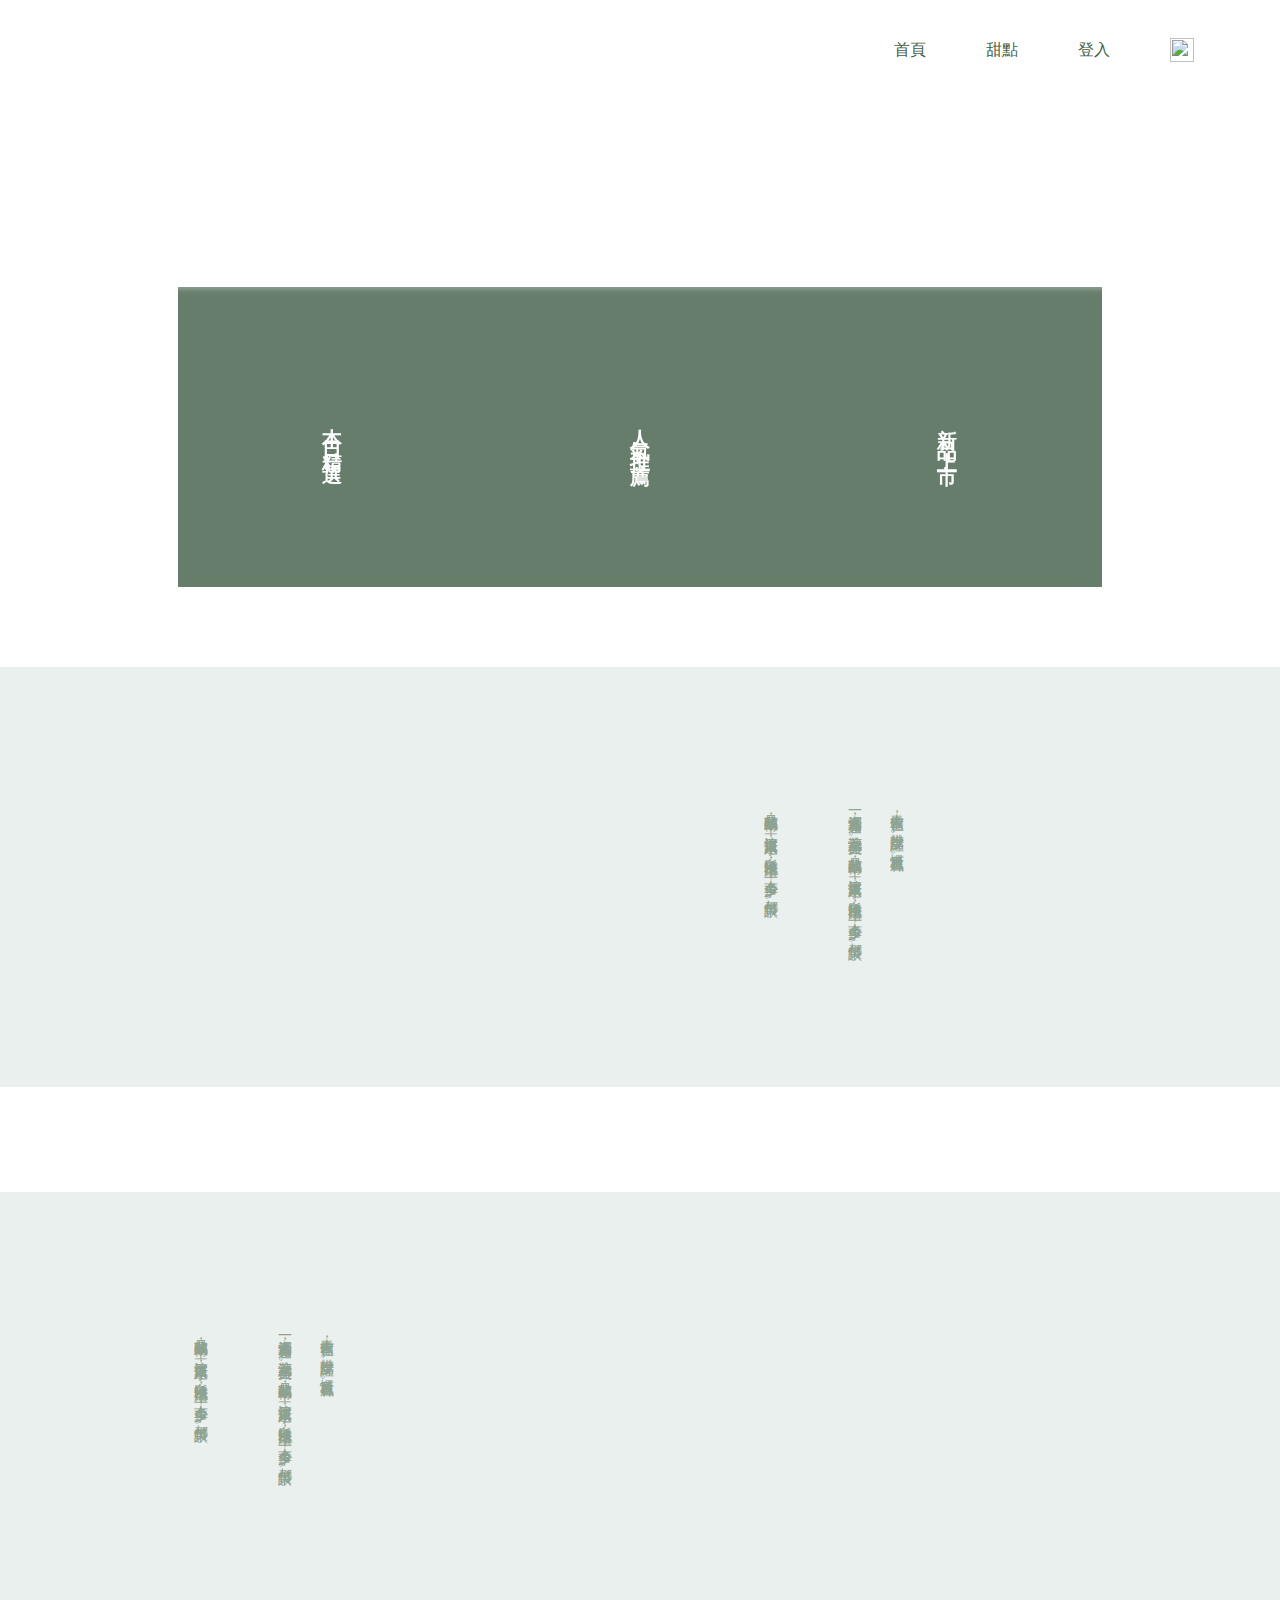
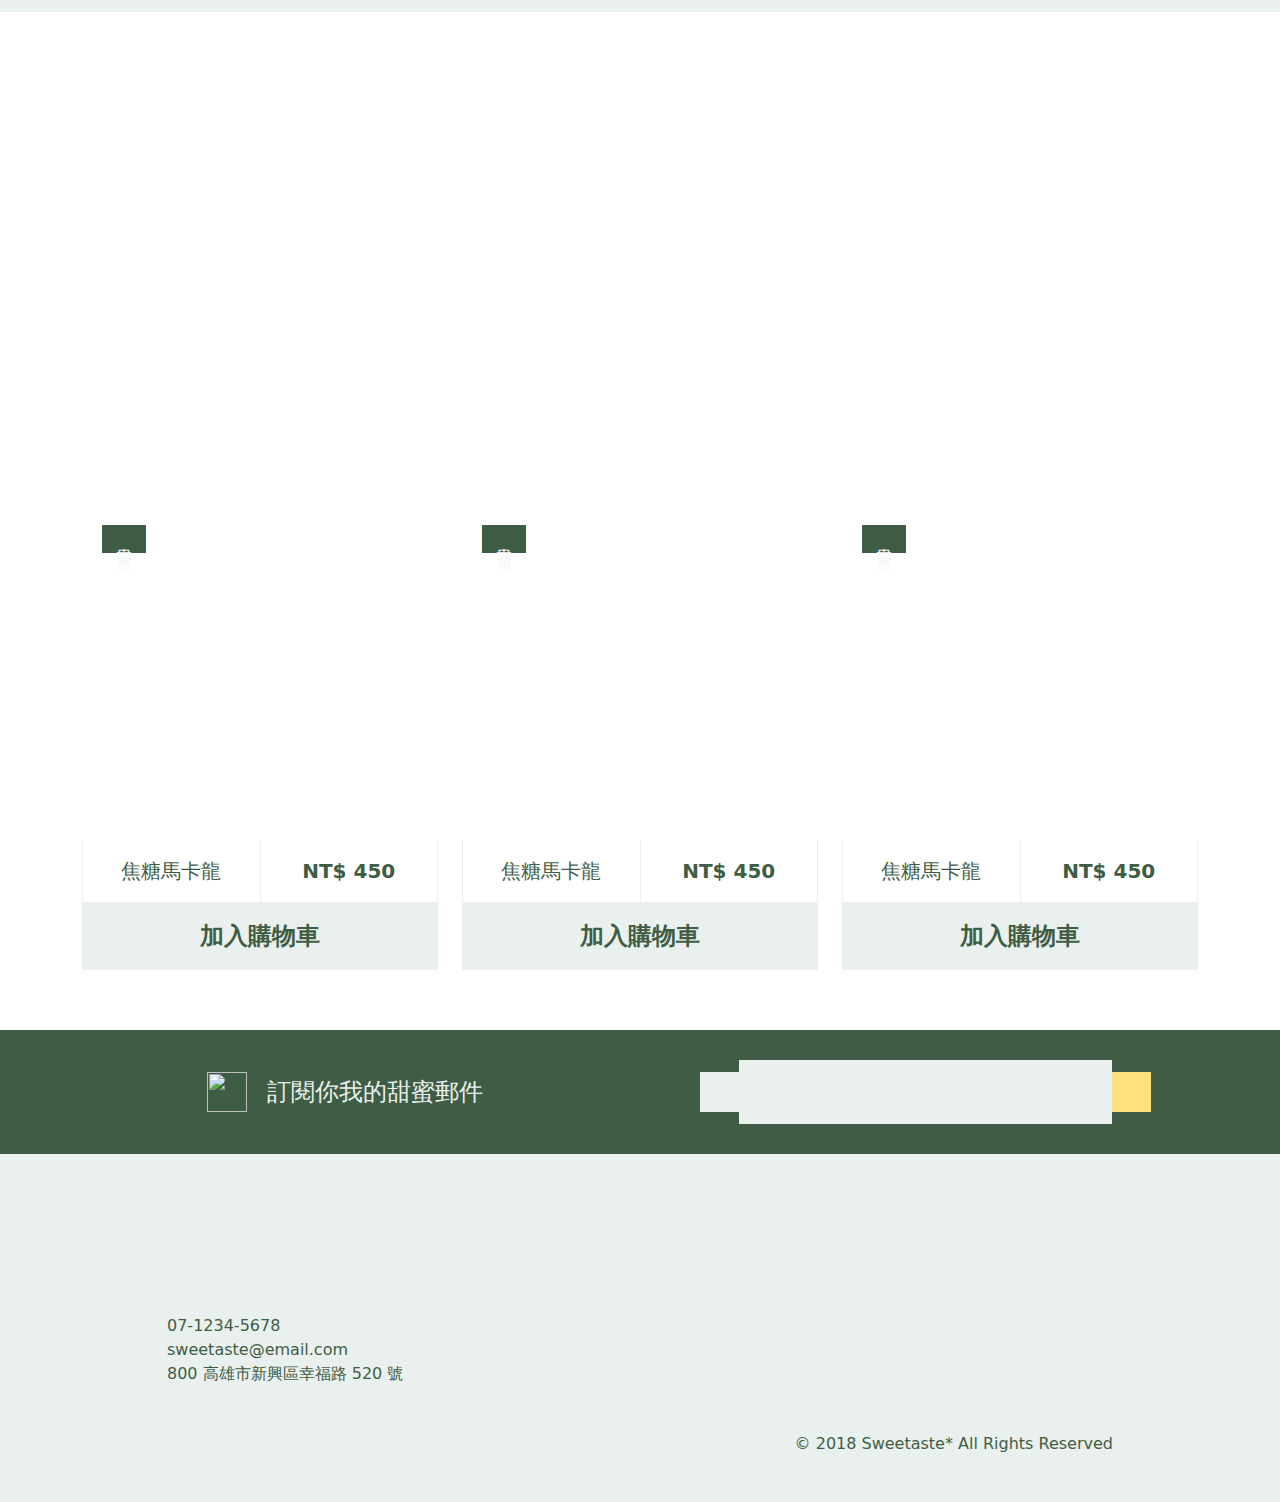
==== index.html @ 6bb73ef4 "final" ====
<!DOCTYPE html>
<html lang="en">
  <head>
    <meta charset="UTF-8" />
    <meta http-equiv="X-UA-Compatible" content="IE=edge" />
    <meta name="viewport" content="width=device-width, initial-scale=1.0" />
    <link rel="stylesheet" href="stylesheet/all.css" />

    <title>landing page</title>
  </head>
  <body>
    <nav class="navbar navbar-expand-lg navbar-light">
      <div class="container px-md-3">
      <a class="navbar-brand-lg d-md-block d-none" href="https://jamie151515.github.io/W5/">
          <img
          src="https://raw.githubusercontent.com/hexschool/webLayoutTraining1st/f70f00178a7f0baa31e9c01634303d8562cfe93a/student-week1/logo-all-dark.svg"
          alt=""
          height="40"
          />
      </a>
      <a class="navbar-brand-sm d-md-none d-block order-2" href="https://jamie151515.github.io/W5/">
          <img
          src="https://raw.githubusercontent.com/hexschool/webLayoutTraining1st/f70f00178a7f0baa31e9c01634303d8562cfe93a/student-week1/logotype-lg-dark.svg"
          alt=""
          height="17"
          />
      </a>
      <button
          class="navbar-toggler border-0"
          type="button"
          data-bs-toggle="collapse"
          data-bs-target="#navbarSupportedContent"
          aria-controls="navbarSupportedContent"
          aria-expanded="false"
          aria-label="Toggle navigation"
      >
          <span class="navbar-toggler-icon"></span>
      </button>

      <div class="collapse navbar-collapse" id="navbarSupportedContent">
          <ul class="navbar-nav ms-auto mb-2 mb-lg-0">
          <li class="nav-item">
              <a class="nav-link link-primary" href="https://jamie151515.github.io/W5/">首頁</a>
          </li>
          <li class="nav-item">
              <a class="nav-link link-primary" href="https://jamie151515.github.io/W5/product_list.html">甜點</a>
          </li>
          <li class="nav-item">
              <a class="nav-link link-primary" href="https://jamie151515.github.io/W5/log_in.html">登入</a>
          </li>
          </ul>
      </div>
      <div class="nav-cart ms-5 order-3">
              <a href="https://jamie151515.github.io/W5/cart.html">
              <img
                  src="https://github.com/hexschool/webLayoutTraining1st/blob/master/student-week1/shopping_cart.png?raw=true"
                  alt=""
                  width="24"
                  height="24"
              /></a>
      </div>
  </div>
  </nav>


    <section class="container px-0 px-md-3">
      <div class="banner" style="background-image:url('https://github.com/Jamie151515/W5/blob/main/sweetaste_img/home_banner.jpg?raw=true');  background-size: cover; background-repeat: no-repeat; background-repeat: no-repeat; height: 277px; background-position: center center;"></div>
      <div class="row mt-0 mt-md-n9 mb-md-8 mb-5 mx-0 justify-content-center">
        <div class="col-md-10 px-0">
          <div class="row justify-content-center g-0 no-gutters">
            <div class="col-lg-4 col-4">
              <div class="banner-bg" style="background-image:url('https://bit.ly/2xPn7Eq'); height:300px; background-size: cover; background-repeat: no-repeat;background-repeat: no-repeat; background-position: center center;">
                <div class="bg-color-filter"></div>
                <a
                  href="#"
                  class="fs-5 fw-bold writing-mode-vertical link-white text-center backdrop-blur"
                  style="text-decoration: none"
                  >本日精選</a
                >
              </div>
            </div>
            <div class="col-lg-4 col-4">
              <div class="banner-bg" style="background-image:url('https://bit.ly/2Dwoxd7'); height:300px; background-size: cover; background-repeat: no-repeat; background-position: center center;">
                <div class="bg-color-filter"></div>
                <a
                  href="#"
                  class="fs-5 fw-bold writing-mode-vertical link-white text-center backdrop-blur"
                  style="text-decoration: none"
                  >人氣推薦</a
                >
              </div>
            </div>
            <div class="col-lg-4 col-4">
              <div class="banner-bg" style="background-image:url('https://bit.ly/2OUteif'); height:300px; background-size: cover; background-repeat: no-repeat; background-position: center center;">
                <div class="bg-color-filter"></div>
                <a
                  href="#"
                  class="fs-5 fw-bold writing-mode-vertical link-white text-center backdrop-blur"
                  style="text-decoration: none"
                  >新品上市</a
                >
              </div>
            </div>
          </div>
        </div>
      </div>
    </section>

    <section class="slogan-sm d-md-none">
      <div class="container">
        <img src="https://raw.githubusercontent.com/Jamie151515/W5/a4de26af5e4ff4b569dcecda8cf694419014de01/sweetaste_img/sm-WhySelect.svg" width="196" class="d-block img-fluid mx-auto mb-5" alt="">
    </div>
    </section>

    <section class="px-md-3 bg-tietary mb-5 mb-md-10">
      <div class="bg-cover d-md-none img-fluid" style="background-image: url('https://github.com/Jamie151515/W5/blob/main/sweetaste_img/SW10.png?raw=true'); height: 250px; background-size: cover; background-repeat: no-repeat"></div>
      <div class="container">
        <div class="row align-items-center">
          <div class="col-md-6">
            <div class="bg-cover my-md-n4 d-none d-md-block" style="background-image: url('https://github.com/Jamie151515/W5/blob/main/sweetaste_img/SW10.png?raw=true'); height: 460px; background-size: cover; background-repeat: no-repeat; background-position: center center;"></div>
          </div>
          <div class="col-md-6 d-flex justify-content-around">
            <div class="vertical-text text-secondary text-justify lh-lg fw-light fs-7 p-5 px-md-0">
              <p class="mb-0">青山依舊在，幾度夕陽紅。慣看秋月春風。</p>
              <p class="mb-0">一壺濁酒喜相逢，浪花淘盡英雄。是非成敗轉頭空，滾滾長江東逝水，白髮漁樵江渚上，古今多少事，都付笑談中。</p>
              <br>
              <p class="mb-0">是非成敗轉頭空，滾滾長江東逝水，白髮漁樵江渚上，古今多少事，都付笑談中。</p>
            </div>
            <div class="d-none d-md-block mt-n7">
              <img src="https://raw.githubusercontent.com/Jamie151515/W5/a4de26af5e4ff4b569dcecda8cf694419014de01/sweetaste_img/lg-WhySelect.svg" width="88" alt="">
            </div>
          </div>
        </div>
      </div>
    </section>

    <section class="slogan-sm d-md-none">
      <div class="container">
        <img src="https://raw.githubusercontent.com/Jamie151515/W5/a4de26af5e4ff4b569dcecda8cf694419014de01/sweetaste_img/sm-WhyEat.svg" width="196" class="d-block img-fluid mx-auto mb-5" alt="">
    </div>
    </section>

    <section class="px-md-3 bg-tietary mb-5 mb-md-10">
      <div class="bg-cover d-md-none img-fluid" style="background-image: url('https://github.com/Jamie151515/W5/blob/main/sweetaste_img/SW04.png?raw=true'); height: 250px; background-size: cover; background-repeat: no-repeat; background-position: center center;"></div>
      <div class="container">
        <div class="row align-items-center">
          <div class="col-md-6 d-flex justify-content-around">
            <div class="vertical-text text-secondary text-justify lh-lg fw-light fs-7 p-5 px-md-0">
              <p class="mb-0">青山依舊在，幾度夕陽紅。慣看秋月春風。</p>
              <p class="mb-0">一壺濁酒喜相逢，浪花淘盡英雄。是非成敗轉頭空，滾滾長江東逝水，白髮漁樵江渚上，古今多少事，都付笑談中。</p>
              <br>
              <p class="mb-0">是非成敗轉頭空，滾滾長江東逝水，白髮漁樵江渚上，古今多少事，都付笑談中。</p>
            </div>
            <div class="d-none d-md-block mt-n7">
              <img src="https://raw.githubusercontent.com/Jamie151515/W5/a4de26af5e4ff4b569dcecda8cf694419014de01/sweetaste_img/lg-WhyEat.svg" width="88" alt="">
            </div>
          </div>
          <div class="col-md-6">
            <div class="bg-cover my-md-n4 d-none d-md-block" style="background-image: url('https://github.com/Jamie151515/W5/blob/main/sweetaste_img/SW04.png?raw=true'); height: 460px; background-size: cover; background-repeat: no-repeat"></div>
          </div>
        </div>
      </div>
    </section>

    <section>
      <img class="d-none d-md-block mx-auto mb-8" src="https://raw.githubusercontent.com/Jamie151515/W5/a4de26af5e4ff4b569dcecda8cf694419014de01/sweetaste_img/lg-NoReason.svg"  height="328" alt="">
      <img class="d-block d-md-none mx-auto mb-5" src="https://raw.githubusercontent.com/Jamie151515/W5/a4de26af5e4ff4b569dcecda8cf694419014de01/sweetaste_img/sm-NoReason.svg" height="60" alt="">
    </section>

    <section>
      <div class="container">
        <div class="row">
          <div class="col-md-4">
            <div class="card border-0 mb- mb-6">
                <div class="card-img" style="background-image:url('https://github.com/hexschool/webLayoutTraining1st/blob/master/student-week1/p-2.png?raw=true'); width: 100%; height: 315px; background-repeat: no-repeat; background-size: cover; background-position: center center;">
                    <div class="card-tag bg-primary text-light p-2 writing-mode-vertical letter-spacing-sm">本日精選</div>
                    <img class=like src="https://github.com/hexschool/webLayoutTraining1st/blob/master/student-week1/favorite_border.png?raw=true" alt="">
                </div>
                <div class="card-body text-center p-0">
                    <div class="item-body d-flex text-center">
                        <div class="item-name col fs-5 py-3 border-start  border-end border-tietary">焦糖馬卡龍</div>
                        <strong class="item-price col fs-5 py-3 border-end border-tietary">NT$ 450</strong>
                    </div>
                    <div class="add-to-cart bg-tietary py-3">
                        <a href="#" class="fs-4 link-primary text-decoration-none fw-bold">
                            加入購物車
                        </a>
                    </div>
                </div>
            </div>
        </div>
        <div class="col-md-4 d-none d-md-block">
          <div class="card border-0 mb-4">
              <div class="card-img" style="background-image:url('https://github.com/hexschool/webLayoutTraining1st/blob/master/student-week1/p-5.png?raw=true'); width: 100%; height: 315px; background-repeat: no-repeat; background-size: cover; background-position: center center;">
                  <div class="card-tag bg-primary text-light p-2 writing-mode-vertical letter-spacing-sm">本日精選</div>
                  <img class=like src="https://github.com/hexschool/webLayoutTraining1st/blob/master/student-week1/favorite_border.png?raw=true" alt="">
              </div>
              <div class="card-body text-center p-0">
                  <div class="item-body d-flex text-center">
                      <div class="item-name col fs-5 py-3 border-start  border-end border-tietary">焦糖馬卡龍</div>
                      <strong class="item-price col fs-5 py-3 border-end border-tietary">NT$ 450</strong>
                  </div>
                  <div class="add-to-cart bg-tietary py-3">
                      <a href="#" class="fs-4 link-primary text-decoration-none fw-bold">
                          加入購物車
                      </a>
                  </div>
              </div>
          </div>
      </div>
      <div class="col-md-4 d-none d-md-block">
        <div class="card border-0 mb-4">
            <div class="card-img" style="background-image:url('https://github.com/Jamie151515/W5/blob/main/sweetaste_img/p-7.jpg?raw=true'); width: 100%; height: 315px; background-repeat: no-repeat; background-size: cover; background-position: center center;background-position: center center;">
                <div class="card-tag bg-primary text-light p-2 writing-mode-vertical letter-spacing-sm">本日精選</div>
                <img class=like src="https://github.com/hexschool/webLayoutTraining1st/blob/master/student-week1/favorite_border.png?raw=true" alt="">
            </div>
            <div class="card-body text-center p-0">
                <div class="item-body d-flex text-center">
                    <div class="item-name col fs-5 py-3 border-start  border-end border-tietary">焦糖馬卡龍</div>
                    <strong class="item-price col fs-5 py-3 border-end border-tietary">NT$ 450</strong>
                </div>
                <div class="add-to-cart bg-tietary py-3">
                    <a href="#" class="fs-4 link-primary text-decoration-none fw-bold">
                        加入購物車
                    </a>
                </div>
            </div>
        </div>
    </div>
      </div>
      </div>
    </section>


    <section class="py-5 bg-primary">
      <div class="container">
          <div class="row justify-content-around">
              <div class="col-md-5 d-flex justify-content-center align-items-center mb-5 mb-md-0">
                  <img src="https://raw.githubusercontent.com/hexschool/webLayoutTraining1st/f70f00178a7f0baa31e9c01634303d8562cfe93a/student-week1/logo-light.svg"  width="40" height="40" alt="">
                  <p class="text-tietary fs-4 mx-4 mb-0">訂閱你我的甜蜜郵件</p>
              </div>
              <div class="col-md-5">
                  <div class="input-group d-flex flex-nowrap align-items-center">
                      <span class="input-group-text bg-tietary border-0 py-4" id="addon-wrapping"><img src="https://github.com/hexschool/webLayoutTraining1st/blob/master/student-week1/mail-24px.png?raw=true" alt=""></span>
                      <input type="text" class="form-control bg-tietary border-0 py-4" placeholder="" aria-label="Username" aria-describedby="addon-wrapping">
                      <span class="input-group-text bg-accent border-0 py-4" id="addon-wrapping"><img src="https://github.com/hexschool/webLayoutTraining1st/blob/master/student-week1/arrow_forward-24px.png?raw=true" alt=""></span>
                  </div>
              </div>
          </div>
      </div>
  </section>

  <footer class="bg-tietary py-5">
      <div class="container px-5 px-md-0">
          <div class="row justify-content-center">
              <div class="col-md-5 d-flex flex-column justify-content-between align-items-start">
                  <img src="https://raw.githubusercontent.com/hexschool/webLayoutTraining1st/f70f00178a7f0baa31e9c01634303d8562cfe93a/student-week1/logotype-sm-dark.svg" height="27" alt="">
                  <ul class="list-unstyled mt-5">
                      <li>07-1234-5678</li>
                      <li><a href="mailto:sweetaste@email.com"></a>sweetaste@email.com</li>
                      <li>800 高雄市新興區幸福路 520 號</li>
                  </ul>
              </div>

              <div class="col-md-5 d-flex d-none d-md-block">
                  <img class="float-end" src="https://raw.githubusercontent.com/Jamie151515/W5/a4de26af5e4ff4b569dcecda8cf694419014de01/sweetaste_img/text-sm.svg" height="218" alt="">
              </div>
          </div>

          <div class="row justify-content-center align-items-center">
              <div class="col-md-5 mt-2">
                  <img src="https://raw.githubusercontent.com/hexschool/webLayoutTraining1st/f70f00178a7f0baa31e9c01634303d8562cfe93a/student-week1/ic-line%40.svg" height="32" alt="">
                  <img src="https://raw.githubusercontent.com/hexschool/webLayoutTraining1st/f70f00178a7f0baa31e9c01634303d8562cfe93a/student-week1/ic-facebook.svg" height="32" alt="">
              </div>

              <div class="col-md-5 mt-2 text-md-end mt-5">
                  <p>© 2018 Sweetaste* All Rights Reserved</p>
              </div>
          </div>
      </div>
  </footer>


  </body>
</html>
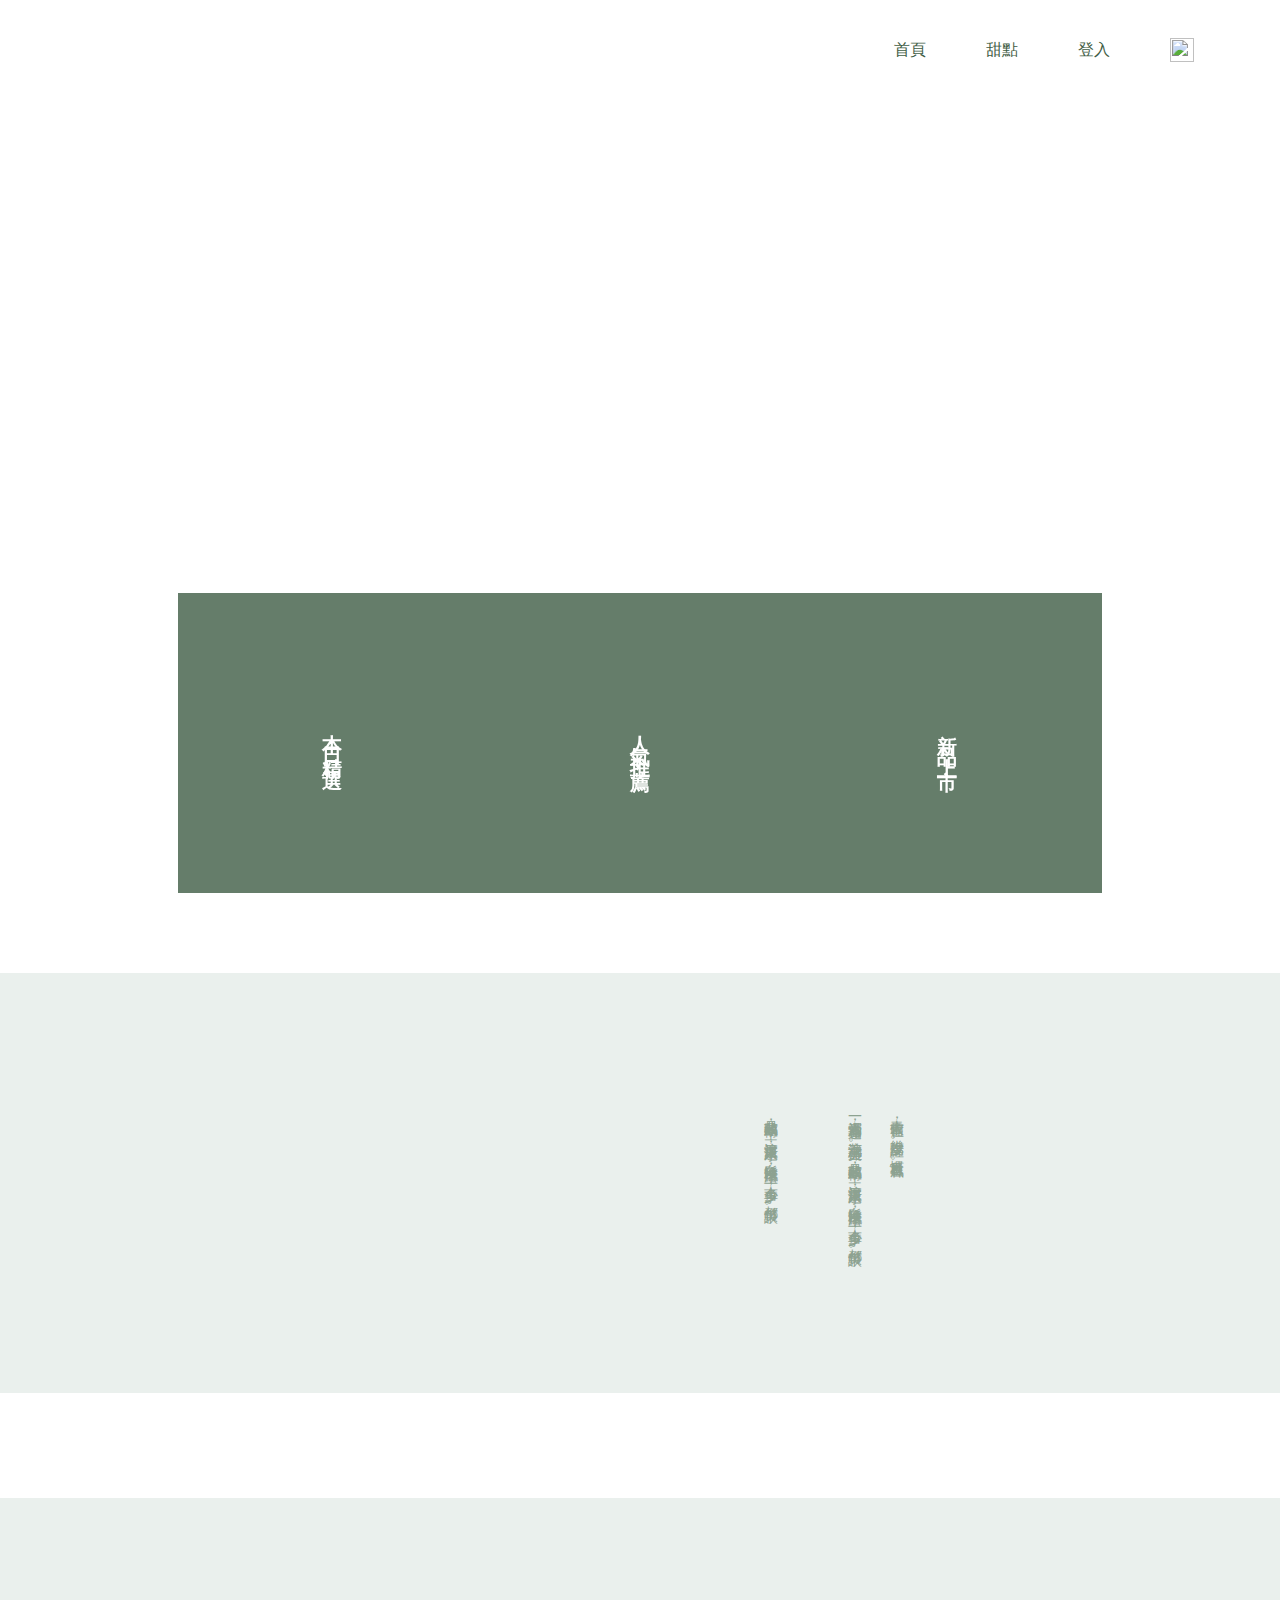
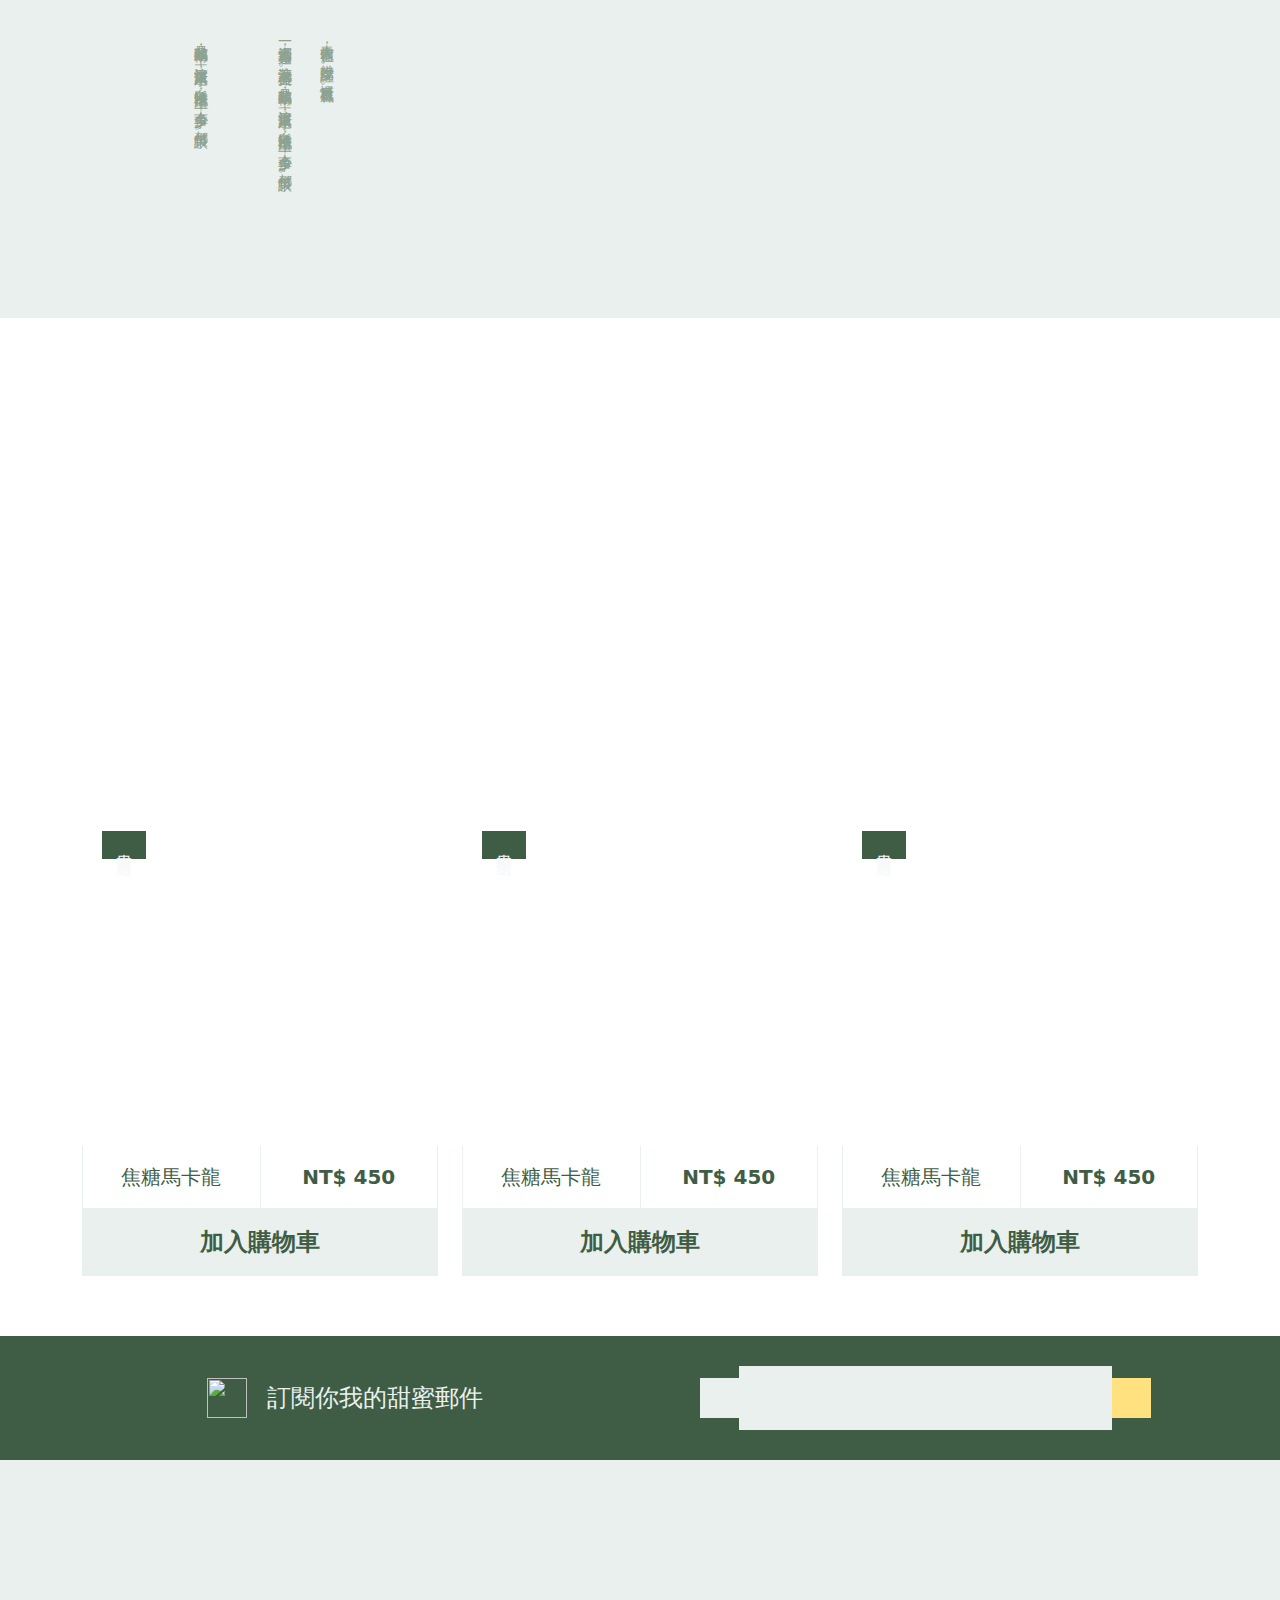
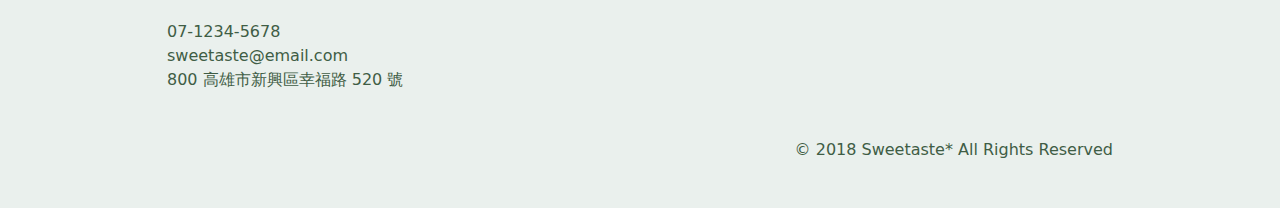
==== commit 1fd50304: "final" ====
--- a/index.html
+++ b/index.html
@@ -64,7 +64,7 @@
 
 
     <section class="container px-0 px-md-3">
-      <div class="banner" style="background-image:url('https://github.com/Jamie151515/W5/blob/main/sweetaste_img/home_banner.jpg?raw=true');  background-size: cover; background-repeat: no-repeat; background-repeat: no-repeat; height: 277px; background-position: center center;"></div>
+      <div class="banner" style="background-image:url('https://github.com/Jamie151515/W5/blob/main/sweetaste_img/home_banner.jpg?raw=true');  background-size: cover; background-repeat: no-repeat; background-repeat: no-repeat; background-position: center center;"></div>
       <div class="row mt-0 mt-md-n9 mb-md-8 mb-5 mx-0 justify-content-center">
         <div class="col-md-10 px-0">
           <div class="row justify-content-center g-0 no-gutters">
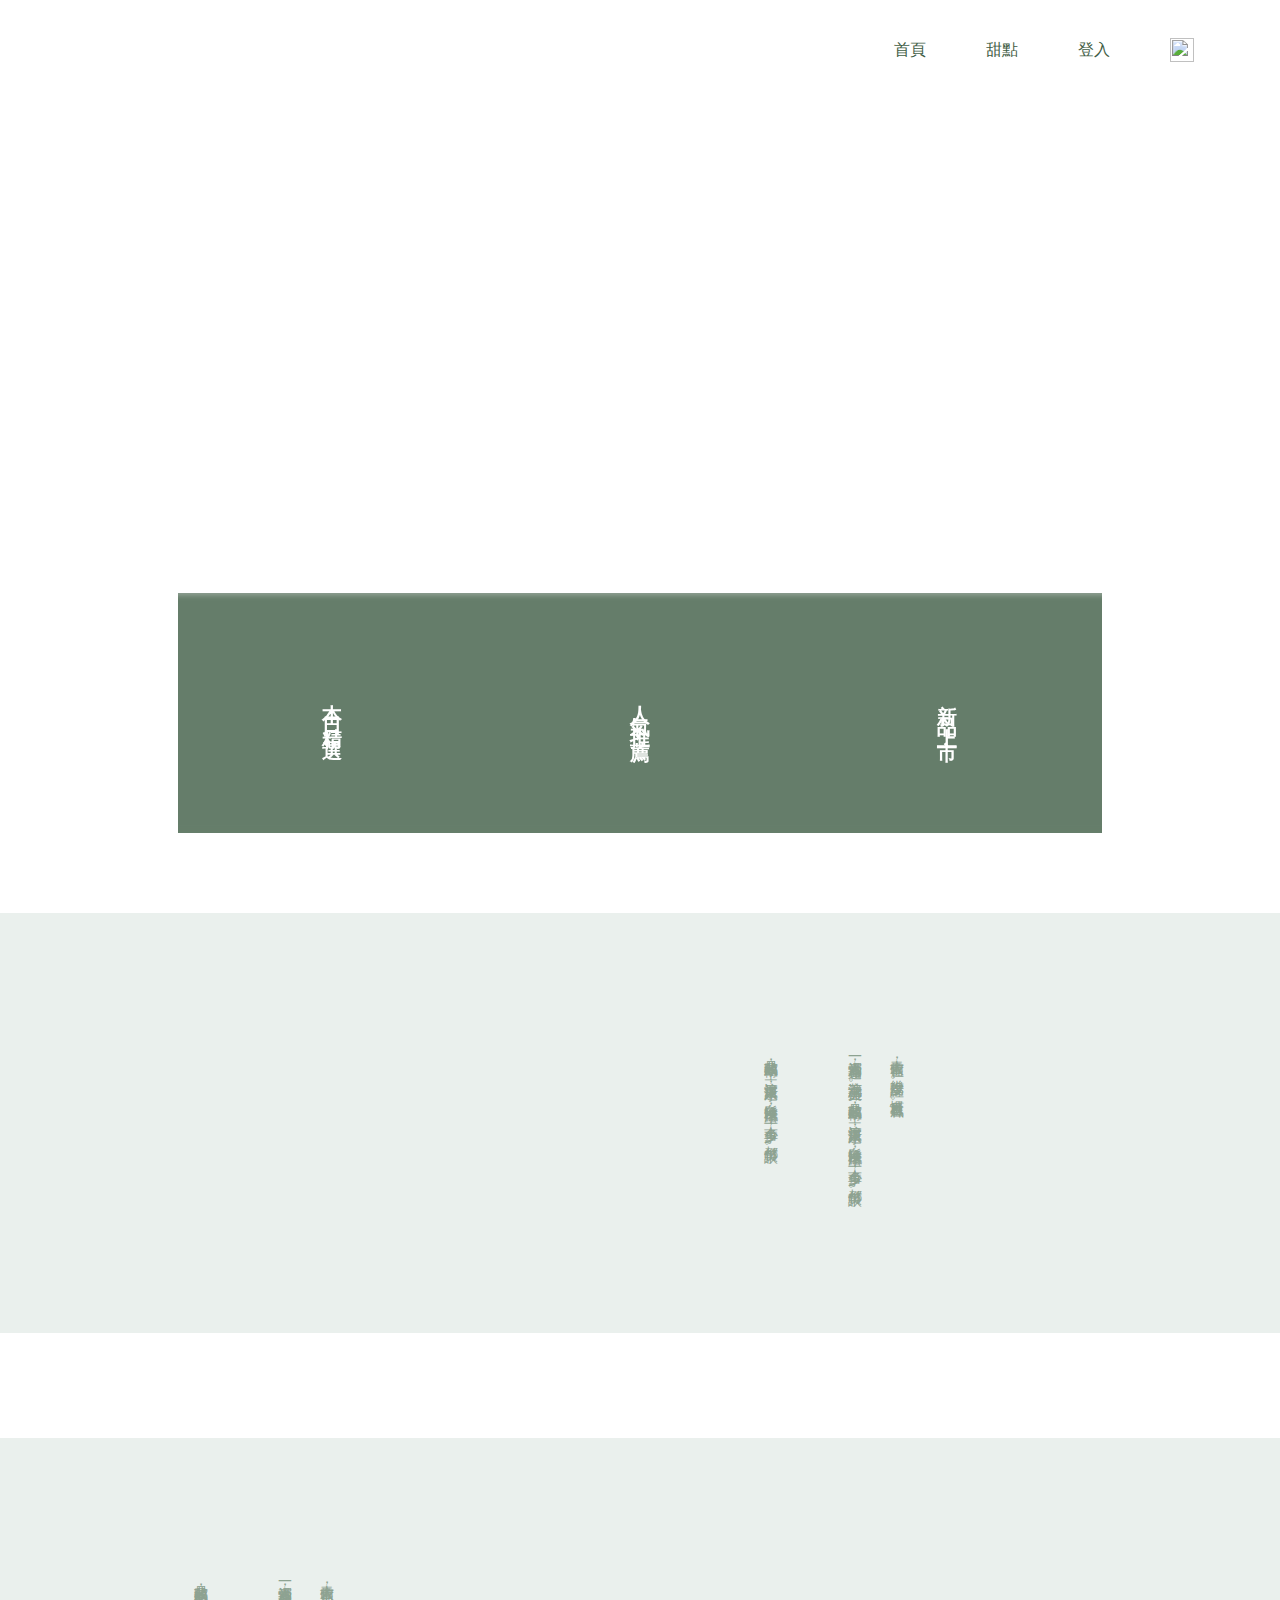
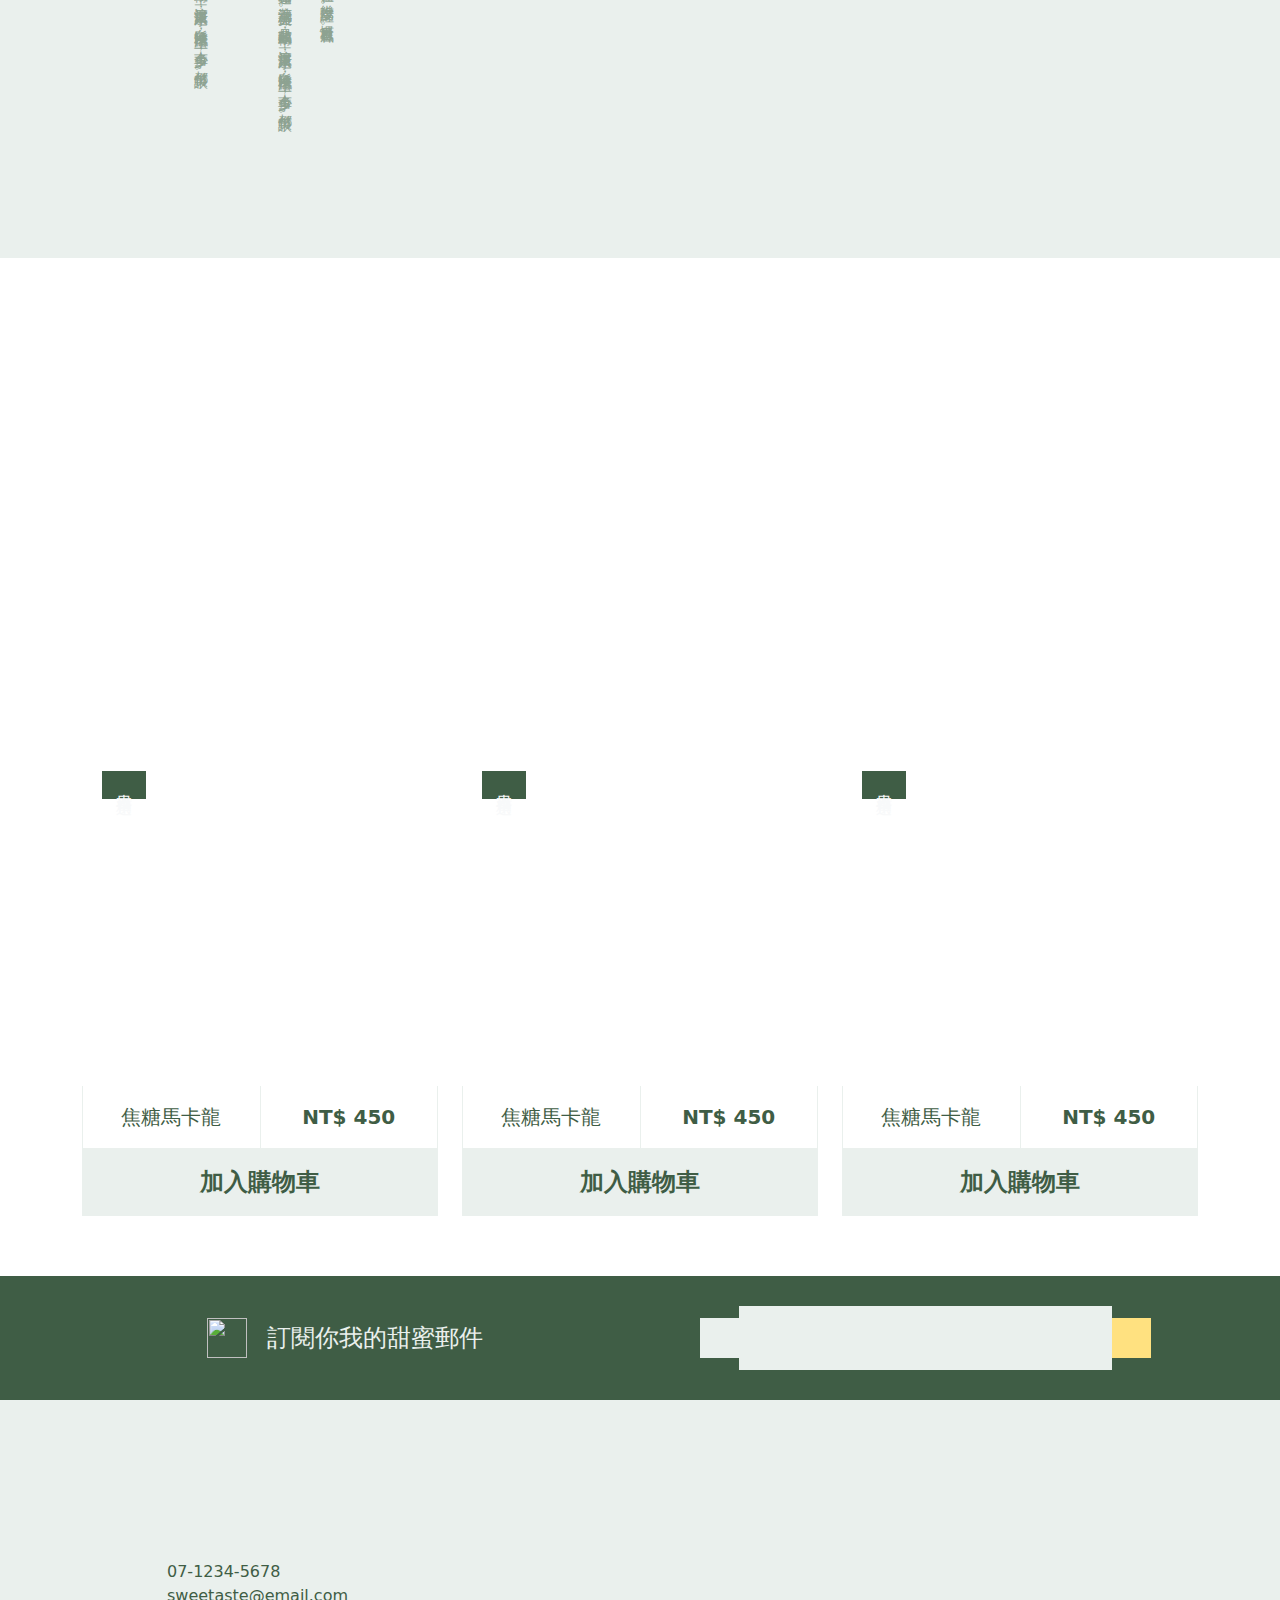
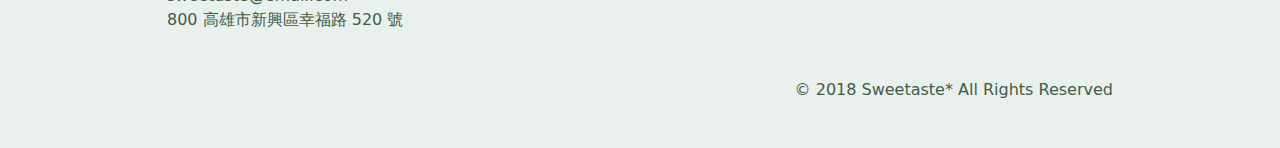
==== commit 8f862c74: "final" ====
--- a/index.html
+++ b/index.html
@@ -64,12 +64,12 @@
 
 
     <section class="container px-0 px-md-3">
-      <div class="banner" style="background-image:url('https://github.com/Jamie151515/W5/blob/main/sweetaste_img/home_banner.jpg?raw=true');  background-size: cover; background-repeat: no-repeat; background-repeat: no-repeat; background-position: center center;"></div>
+      <div class="banner" style="background-image:url('https://github.com/Jamie151515/W5/blob/main/sweetaste_img/home_banner.jpg?raw=true');  background-size: cover; background-repeat: no-repeat; background-position: center center;"></div>
       <div class="row mt-0 mt-md-n9 mb-md-8 mb-5 mx-0 justify-content-center">
         <div class="col-md-10 px-0">
           <div class="row justify-content-center g-0 no-gutters">
             <div class="col-lg-4 col-4">
-              <div class="banner-bg" style="background-image:url('https://bit.ly/2xPn7Eq'); height:300px; background-size: cover; background-repeat: no-repeat;background-repeat: no-repeat; background-position: center center;">
+              <div class="banner-bg" style="background-image:url('https://bit.ly/2xPn7Eq'); height:240px; background-size: cover; background-repeat: no-repeat;background-repeat: no-repeat; background-position: center center;">
                 <div class="bg-color-filter"></div>
                 <a
                   href="#"
@@ -80,7 +80,7 @@
               </div>
             </div>
             <div class="col-lg-4 col-4">
-              <div class="banner-bg" style="background-image:url('https://bit.ly/2Dwoxd7'); height:300px; background-size: cover; background-repeat: no-repeat; background-position: center center;">
+              <div class="banner-bg" style="background-image:url('https://bit.ly/2Dwoxd7'); height:240px; background-size: cover; background-repeat: no-repeat; background-position: center center;">
                 <div class="bg-color-filter"></div>
                 <a
                   href="#"
@@ -91,7 +91,7 @@
               </div>
             </div>
             <div class="col-lg-4 col-4">
-              <div class="banner-bg" style="background-image:url('https://bit.ly/2OUteif'); height:300px; background-size: cover; background-repeat: no-repeat; background-position: center center;">
+              <div class="banner-bg" style="background-image:url('https://bit.ly/2OUteif'); height:240px; background-size: cover; background-repeat: no-repeat; background-position: center center;">
                 <div class="bg-color-filter"></div>
                 <a
                   href="#"
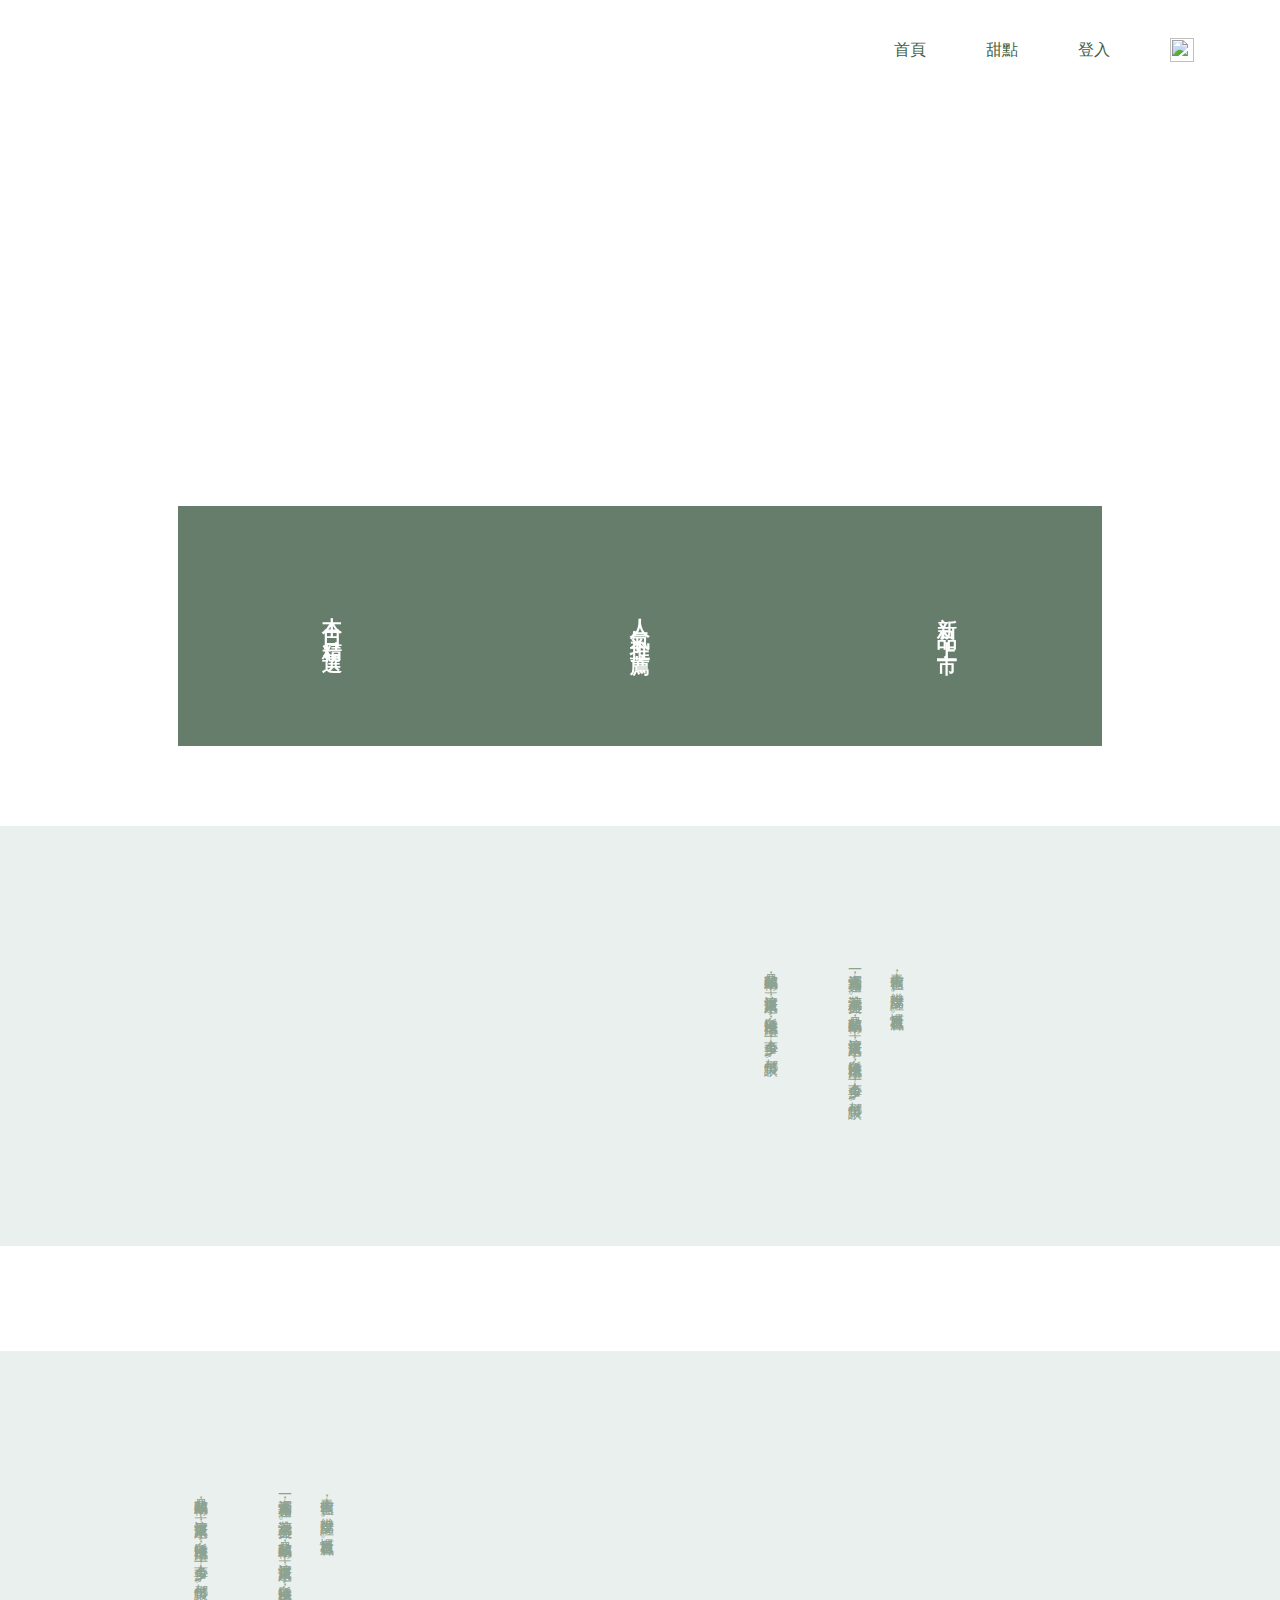
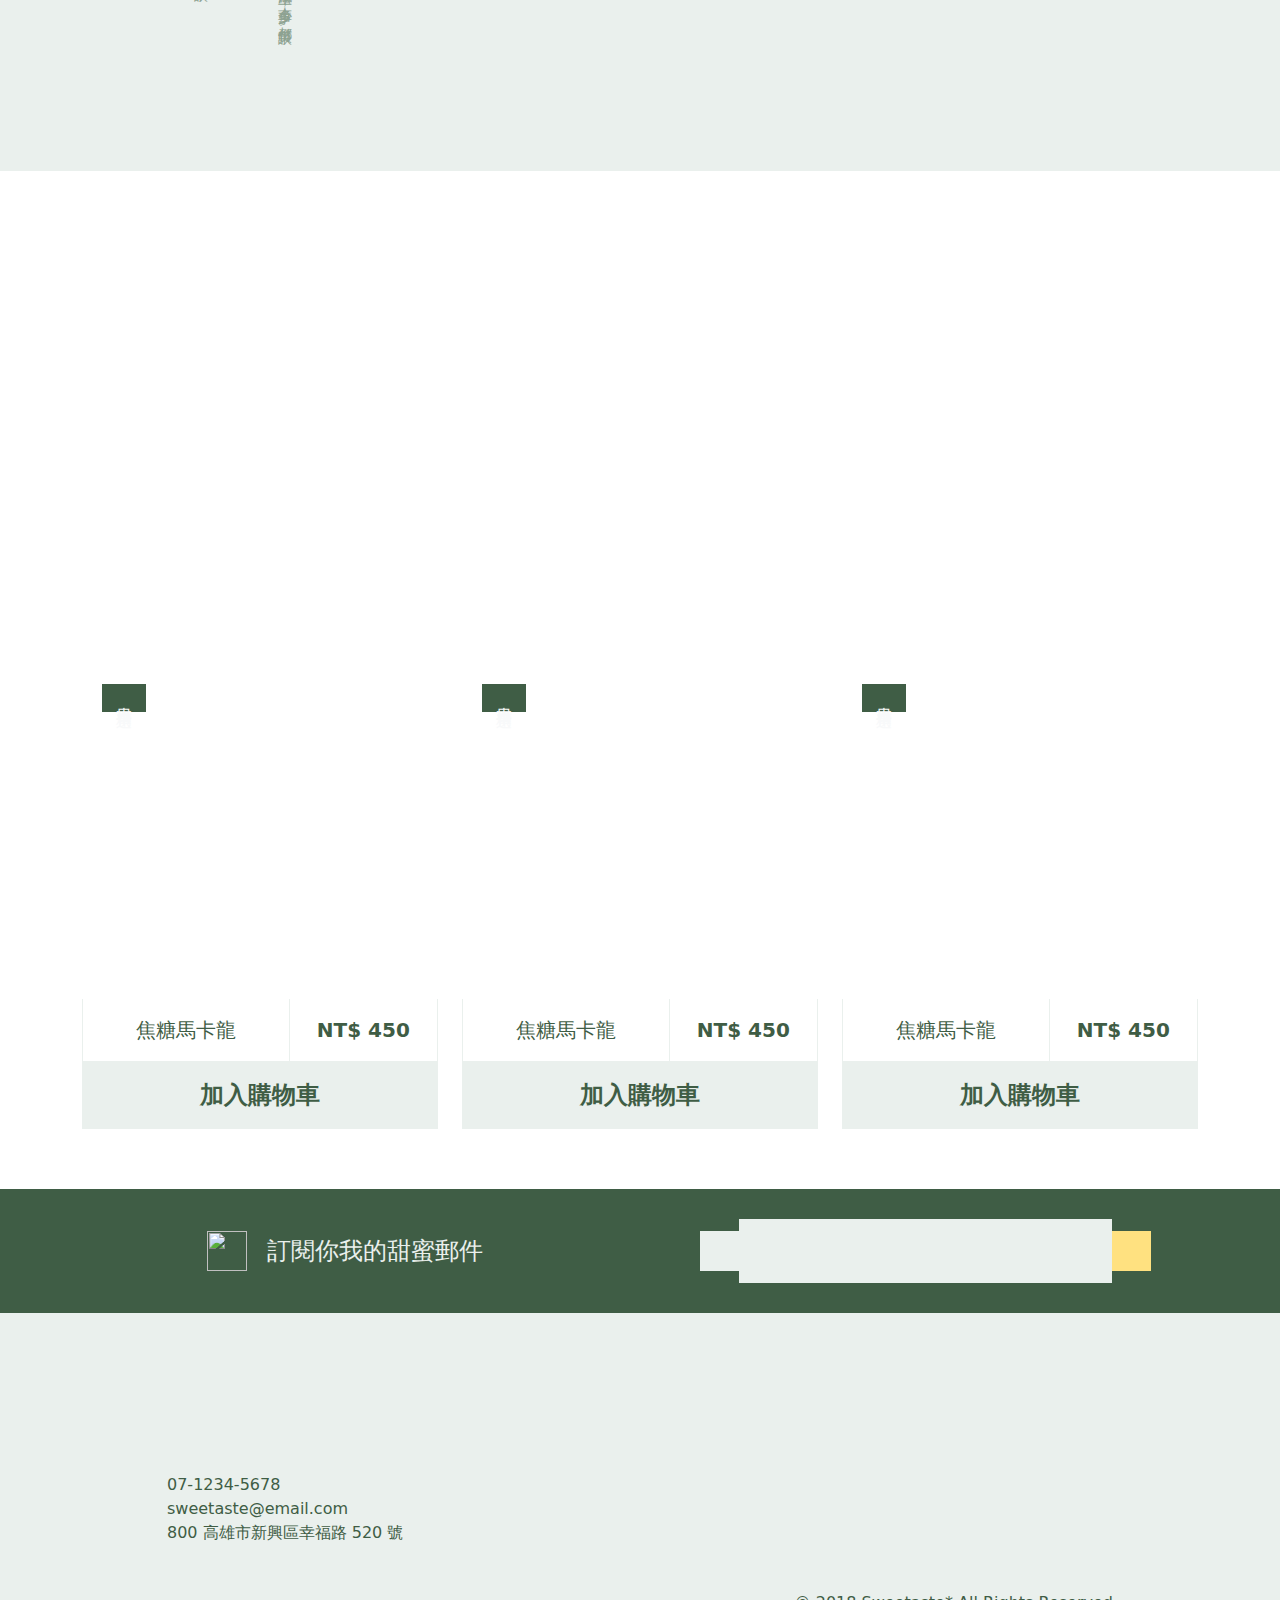
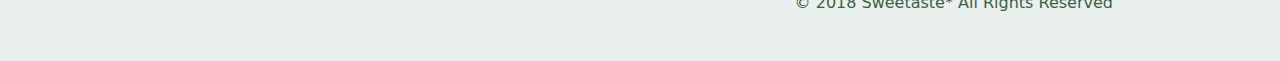
==== commit 13f847c1: "final" ====
--- a/index.html
+++ b/index.html
@@ -169,8 +169,8 @@
 
     <section>
       <div class="container">
-        <div class="row">
-          <div class="col-md-4">
+        <div class="row justify-content-center">
+          <div class="col-md-4 col-11">
             <div class="card border-0 mb- mb-6">
                 <div class="card-img" style="background-image:url('https://github.com/hexschool/webLayoutTraining1st/blob/master/student-week1/p-2.png?raw=true'); width: 100%; height: 315px; background-repeat: no-repeat; background-size: cover; background-position: center center;">
                     <div class="card-tag bg-primary text-light p-2 writing-mode-vertical letter-spacing-sm">本日精選</div>
@@ -178,7 +178,7 @@
                 </div>
                 <div class="card-body text-center p-0">
                     <div class="item-body d-flex text-center">
-                        <div class="item-name col fs-5 py-3 border-start  border-end border-tietary">焦糖馬卡龍</div>
+                        <div class="item-name col-7 fs-5 py-3 border-start  border-end border-tietary">焦糖馬卡龍</div>
                         <strong class="item-price col fs-5 py-3 border-end border-tietary">NT$ 450</strong>
                     </div>
                     <div class="add-to-cart bg-tietary py-3">
@@ -197,7 +197,7 @@
               </div>
               <div class="card-body text-center p-0">
                   <div class="item-body d-flex text-center">
-                      <div class="item-name col fs-5 py-3 border-start  border-end border-tietary">焦糖馬卡龍</div>
+                      <div class="item-name col-7 fs-5 py-3 border-start  border-end border-tietary">焦糖馬卡龍</div>
                       <strong class="item-price col fs-5 py-3 border-end border-tietary">NT$ 450</strong>
                   </div>
                   <div class="add-to-cart bg-tietary py-3">
@@ -216,7 +216,7 @@
             </div>
             <div class="card-body text-center p-0">
                 <div class="item-body d-flex text-center">
-                    <div class="item-name col fs-5 py-3 border-start  border-end border-tietary">焦糖馬卡龍</div>
+                    <div class="item-name col-7 fs-5 py-3 border-start  border-end border-tietary">焦糖馬卡龍</div>
                     <strong class="item-price col fs-5 py-3 border-end border-tietary">NT$ 450</strong>
                 </div>
                 <div class="add-to-cart bg-tietary py-3">
